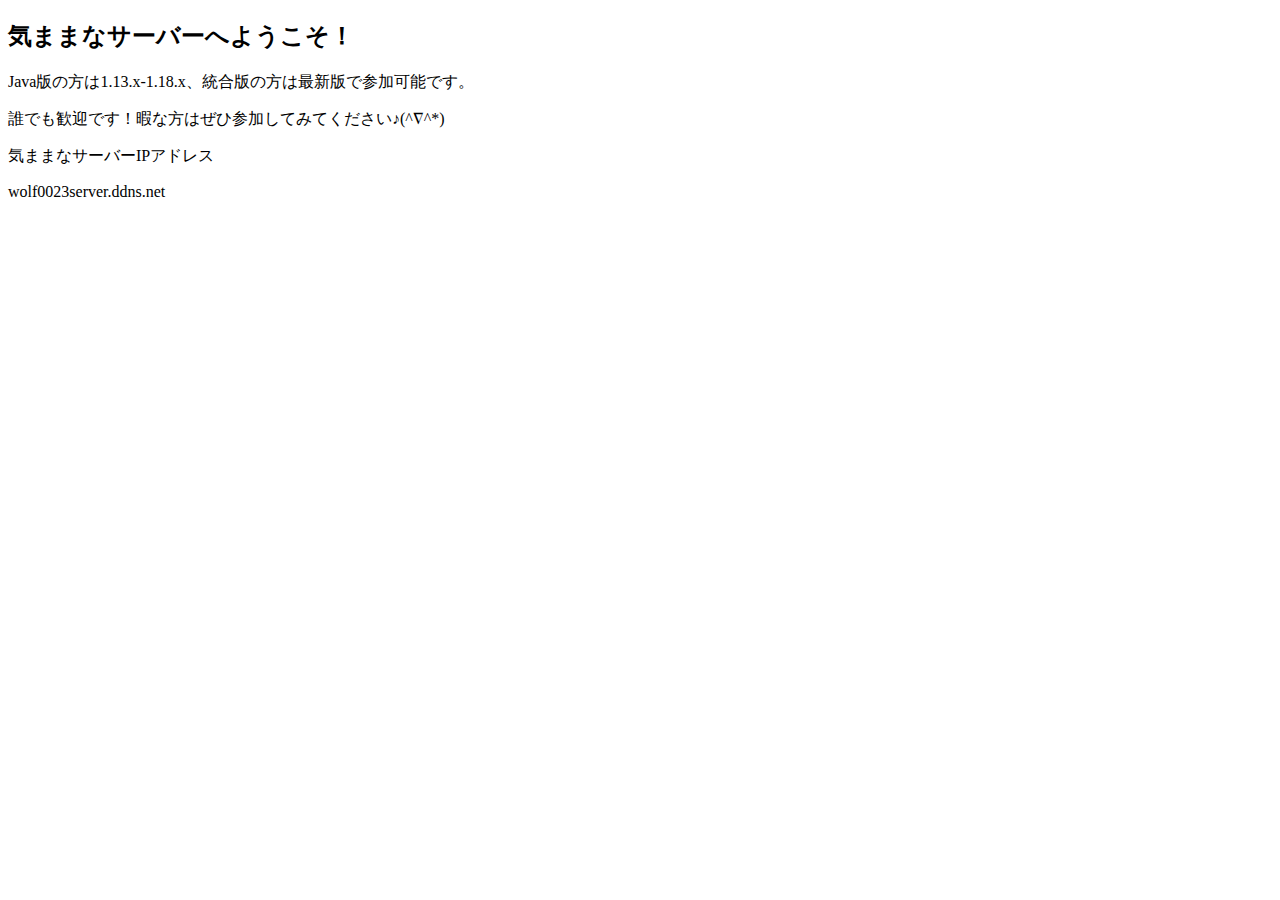
==== index.html @ 9ec586a9 "Update file paths and references in HTML files" ====
<!DOCTYPE html>
<html lang="ja">

<head>
    <meta charset="UTF-8">
    <link rel="stylesheet" href="/wolf0023server/style.css">
    <link rel="icon" href="/wolf0023server/images/logo.png">
    <title>wolf0023server | 気ままなサーバー</title>
    <meta name="description" content="気ままに運営をしていくマインクラフト鯖「気ままなサーバー」です。Java版なら1.21.x Bedrock版なら最新バージョンで遊ぶことができます！誰でも歓迎です！暇な方はぜひ参加してみてください♪(^∇^*)">
    <script src="/wolf0023server/script.js"></script>
    <!-- Google Fonts -->
    <link rel="preconnect" href="https://fonts.googleapis.com">
    <link rel="preconnect" href="https://fonts.gstatic.com" crossorigin>
    <link href="https://fonts.googleapis.com/css2?family=Zen+Kaku+Gothic+Antique:wght@300;400;500;700;900&display=swap" rel="stylesheet">
</head>

<body>
    <div id="header"></div>
    <main>
        <h2>気ままなサーバーへようこそ！</h2>
        <p>Java版の方は1.13.x-1.18.x、統合版の方は最新版で参加可能です。</p>
        <p class="aquamarine">誰でも歓迎です！暇な方はぜひ参加してみてください♪(^∇^*)</p>
        <p>気ままなサーバーIPアドレス</p>
        <p>wolf0023server.ddns.net</p>
    </main>
    <div id="footer"></div>
</body>

</html>
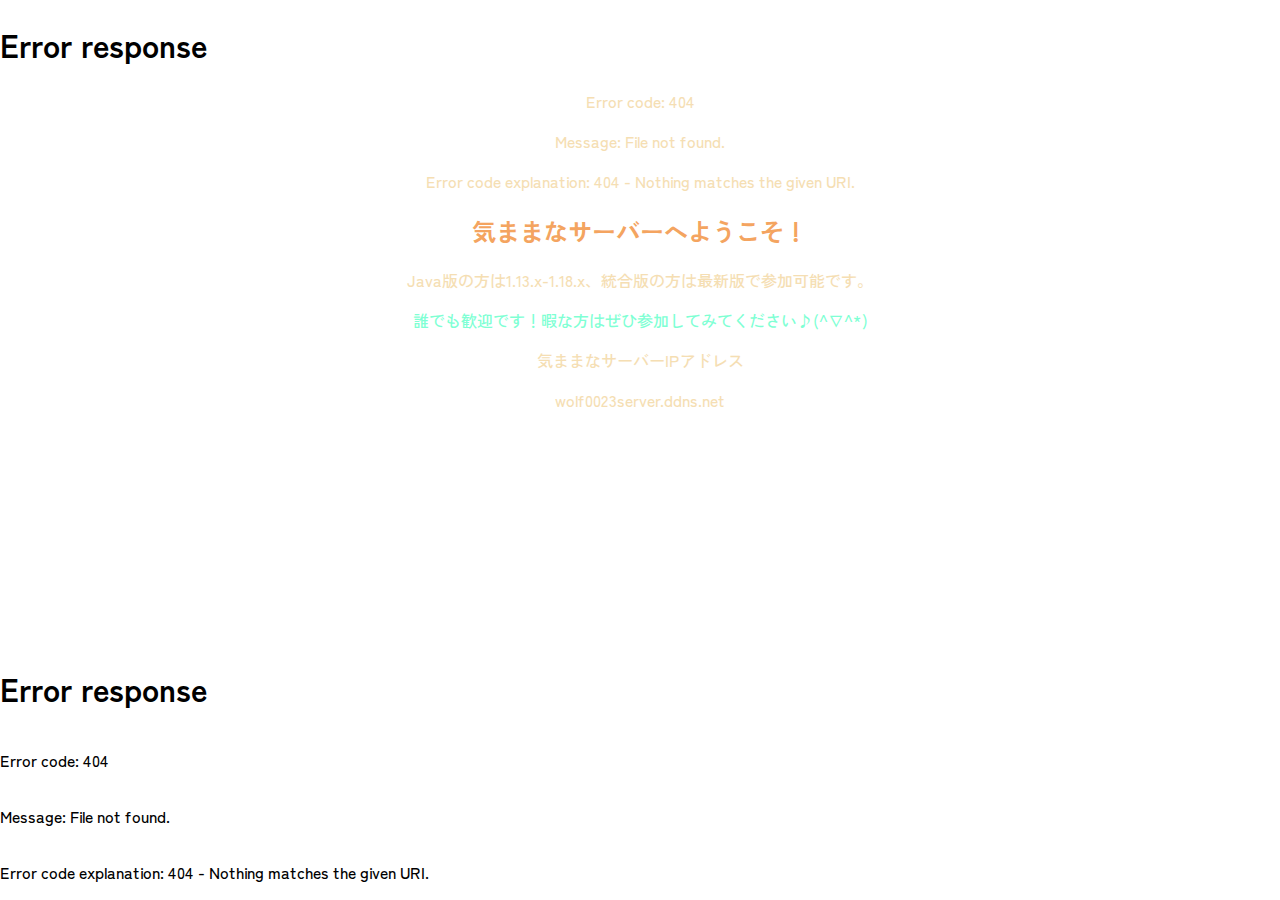
==== commit 91af1f08: "Update file paths and references in HTML and script.js" ====
--- a/index.html
+++ b/index.html
@@ -3,11 +3,11 @@
 
 <head>
     <meta charset="UTF-8">
-    <link rel="stylesheet" href="/wolf0023server/style.css">
-    <link rel="icon" href="/wolf0023server/images/logo.png">
+    <link rel="stylesheet" href="style.css">
+    <link rel="icon" href="images/logo.png">
     <title>wolf0023server | 気ままなサーバー</title>
     <meta name="description" content="気ままに運営をしていくマインクラフト鯖「気ままなサーバー」です。Java版なら1.21.x Bedrock版なら最新バージョンで遊ぶことができます！誰でも歓迎です！暇な方はぜひ参加してみてください♪(^∇^*)">
-    <script src="/wolf0023server/script.js"></script>
+    <script src="script.js"></script>
     <!-- Google Fonts -->
     <link rel="preconnect" href="https://fonts.googleapis.com">
     <link rel="preconnect" href="https://fonts.gstatic.com" crossorigin>
--- a/style.css
+++ b/style.css
@@ -0,0 +1,146 @@
+@charset "utf-8";
+
+/* 全体のスタイル */
+html, body {
+    height: 100%;
+    margin: 0;
+    display: flex;
+    flex-direction: column;
+    font-family: "Zen Kaku Gothic Antique", sans-serif;
+    font-weight: 500;
+    font-style: normal;
+}
+
+/* header のスタイル */
+header {
+    display: flex;
+    justify-content: space-between;
+    /* github pagesのため、/wolf0023server/images/~ を追加 */
+    background-image: url("/wolf0023server/images/header.png");
+    background-size: cover;
+    background-position: center;
+    padding-top: 50px;
+    padding-bottom: 40px;
+    min-height: 200px;
+}
+.header-title {
+    display: block;
+    margin-left: 10%;
+}
+.header-title img {
+    width: 64px;
+    height: 64px;
+}
+.header-title h1 {
+    width: 500px;
+    margin-top: 10px;
+    margin-left: 60px;
+    color: gold;
+}
+.header-play {
+    display: block;
+    text-align: center;
+    margin-right: 15%;
+    margin-top: 2%;
+}
+.header-play button {
+    color: orange;
+    border: orange 4px solid;
+    background-color: rgba(255, 165, 0, 0.2);
+    width: 140px;
+    height: 140px;
+    font-size: 200%;
+    border-radius: 50%;
+    cursor: pointer;
+}
+.header-play button:hover {
+    background-color: rgba(255, 165, 0, 0.5);
+}
+.header-play p {
+    color:lightsalmon;
+    font-weight: bold;
+    line-height: 1.0;
+    font-size: 60%;
+    width: 300px;
+}
+
+
+/* footer のスタイル */
+footer{
+    background-color: whitesmoke;
+    padding-top: 60px;
+    padding-bottom: 2px;
+}
+footer p {
+    color: dimgrey;
+    text-align: right;
+    font-size: 80%;
+    margin-right: 10px;
+}
+
+
+/* main のスタイル */
+main {
+    flex: 1;
+}
+main h2 {
+    color:sandybrown;
+    text-align: center;
+}
+main p {
+    color: wheat;
+    text-align: center;
+}
+.aquamarine { color: aquamarine; }
+.page-title{
+    border: khaki solid 3px;
+    background-color: rgba(128, 128, 128, 0.1);
+    width: 400px;
+    border-radius: 20px;
+    padding: 10px;
+    margin: 20px auto;
+}
+.error-404 {
+    margin: 30px;
+}
+.error-404 h2 {
+    color: tomato;
+    text-align: center;
+    font-weight: bold;
+}
+.rules {
+    margin: 40px 20px;
+}
+.rules p {
+    margin: 0;
+    color: black;
+    text-align: left;
+}
+
+
+/* nav のスタイル */
+nav {
+    background-color: whitesmoke;
+    text-align: center;
+}
+nav ul {
+    list-style: none;
+    padding: 0;
+    margin: 0;
+    width: 100%;
+}
+nav li {
+    display: inline-block;
+    margin: 6px 30px;
+}
+nav a {
+    color: darkturquoise;
+    text-decoration: none;
+    font-weight: bold;
+}
+nav a:focus {
+    outline: none;
+}
+nav a:hover {
+    color: gold;
+}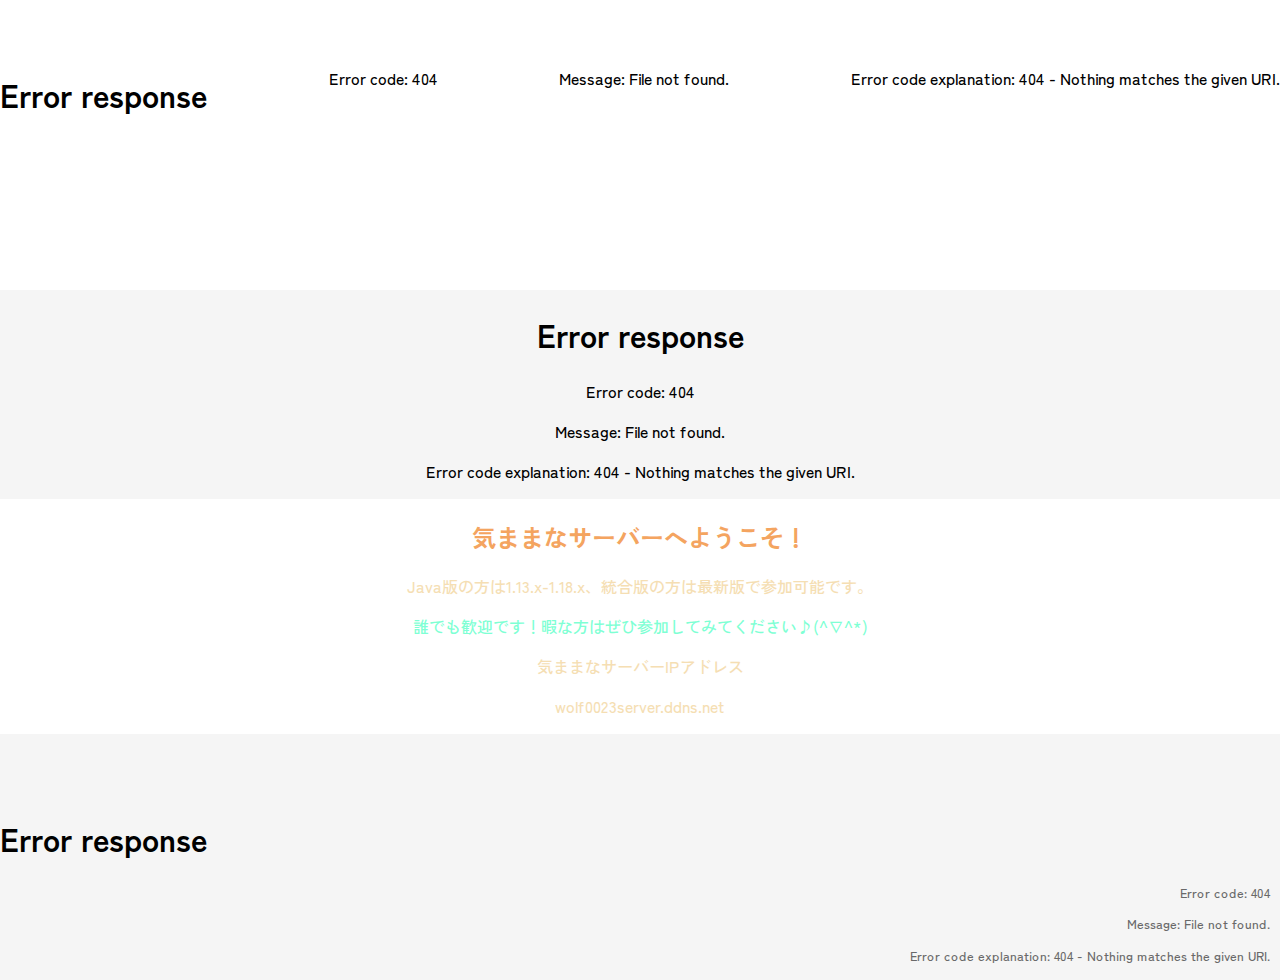
==== commit 69bd0972: "Update file paths and references in HTML, CSS, and JavaScript files" ====
--- a/index.html
+++ b/index.html
@@ -3,11 +3,12 @@
 
 <head>
     <meta charset="UTF-8">
-    <link rel="stylesheet" href="style.css">
+    <link rel="stylesheet" href="css/style.css">
+    <link rel="stylesheet" href="css/header-footer.css">
+    <link rel="stylesheet" href="css/nav.css">
     <link rel="icon" href="images/logo.png">
     <title>wolf0023server | 気ままなサーバー</title>
     <meta name="description" content="気ままに運営をしていくマインクラフト鯖「気ままなサーバー」です。Java版なら1.21.x Bedrock版なら最新バージョンで遊ぶことができます！誰でも歓迎です！暇な方はぜひ参加してみてください♪(^∇^*)">
-    <script src="script.js"></script>
     <!-- Google Fonts -->
     <link rel="preconnect" href="https://fonts.googleapis.com">
     <link rel="preconnect" href="https://fonts.gstatic.com" crossorigin>
@@ -15,7 +16,8 @@
 </head>
 
 <body>
-    <div id="header"></div>
+    <header id="header"></header>
+    <nav id="nav"></nav>
     <main>
         <h2>気ままなサーバーへようこそ！</h2>
         <p>Java版の方は1.13.x-1.18.x、統合版の方は最新版で参加可能です。</p>
@@ -23,7 +25,8 @@
         <p>気ままなサーバーIPアドレス</p>
         <p>wolf0023server.ddns.net</p>
     </main>
-    <div id="footer"></div>
+    <footer id="footer"></footer>
+    <script src="script.js"></script>
 </body>
 
 </html>--- a/css/style.css
+++ b/css/style.css
@@ -0,0 +1,51 @@
+@charset "utf-8";
+
+/* 全体のスタイル */
+html, body {
+    height: 100%;
+    margin: 0;
+    display: flex;
+    flex-direction: column;
+    font-family: "Zen Kaku Gothic Antique", sans-serif;
+    font-weight: 500;
+    font-style: normal;
+}
+
+
+/* main のスタイル */
+main {
+    flex: 1;
+}
+main h2 {
+    color:sandybrown;
+    text-align: center;
+}
+main p {
+    color: wheat;
+    text-align: center;
+}
+.aquamarine { color: aquamarine; }
+.page-title{
+    border: khaki solid 3px;
+    background-color: rgba(128, 128, 128, 0.1);
+    width: 400px;
+    border-radius: 20px;
+    padding: 10px;
+    margin: 20px auto;
+}
+.error-404 {
+    margin: 30px;
+}
+.error-404 h2 {
+    color: tomato;
+    text-align: center;
+    font-weight: bold;
+}
+.rules {
+    margin: 40px 20px;
+}
+.rules p {
+    margin: 0;
+    color: black;
+    text-align: left;
+}--- a/css/header-footer.css
+++ b/css/header-footer.css
@@ -0,0 +1,66 @@
+/* header のスタイル */
+header {
+    display: flex;
+    justify-content: space-between;
+    /* github pagesのため、/wolf0023server/images/~ を追加 */
+    background-image: url("/wolf0023server/images/header.png");
+    background-size: cover;
+    background-position: center;
+    padding-top: 50px;
+    padding-bottom: 40px;
+    min-height: 200px;
+}
+.header-title {
+    display: block;
+    margin-left: 10%;
+}
+.header-title img {
+    width: 64px;
+    height: 64px;
+}
+.header-title h1 {
+    width: 500px;
+    margin-top: 10px;
+    margin-left: 60px;
+    color: gold;
+}
+.header-play {
+    display: block;
+    text-align: center;
+    margin-right: 15%;
+    margin-top: 2%;
+}
+.header-play button {
+    color: orange;
+    border: orange 4px solid;
+    background-color: rgba(255, 165, 0, 0.2);
+    width: 140px;
+    height: 140px;
+    font-size: 200%;
+    border-radius: 50%;
+    cursor: pointer;
+}
+.header-play button:hover {
+    background-color: rgba(255, 165, 0, 0.5);
+}
+.header-play p {
+    color:lightsalmon;
+    font-weight: bold;
+    line-height: 1.0;
+    font-size: 60%;
+    width: 300px;
+}
+
+
+/* footer のスタイル */
+footer{
+    background-color: whitesmoke;
+    padding-top: 60px;
+    padding-bottom: 2px;
+}
+footer p {
+    color: dimgrey;
+    text-align: right;
+    font-size: 80%;
+    margin-right: 10px;
+}--- a/css/nav.css
+++ b/css/nav.css
@@ -0,0 +1,26 @@
+/* nav のスタイル */
+nav {
+    background-color: whitesmoke;
+    text-align: center;
+}
+nav ul {
+    list-style: none;
+    padding: 0;
+    margin: 0;
+    width: 100%;
+}
+nav li {
+    display: inline-block;
+    margin: 6px 30px;
+}
+nav a {
+    color: darkturquoise;
+    text-decoration: none;
+    font-weight: bold;
+}
+nav a:focus {
+    outline: none;
+}
+nav a:hover {
+    color: gold;
+}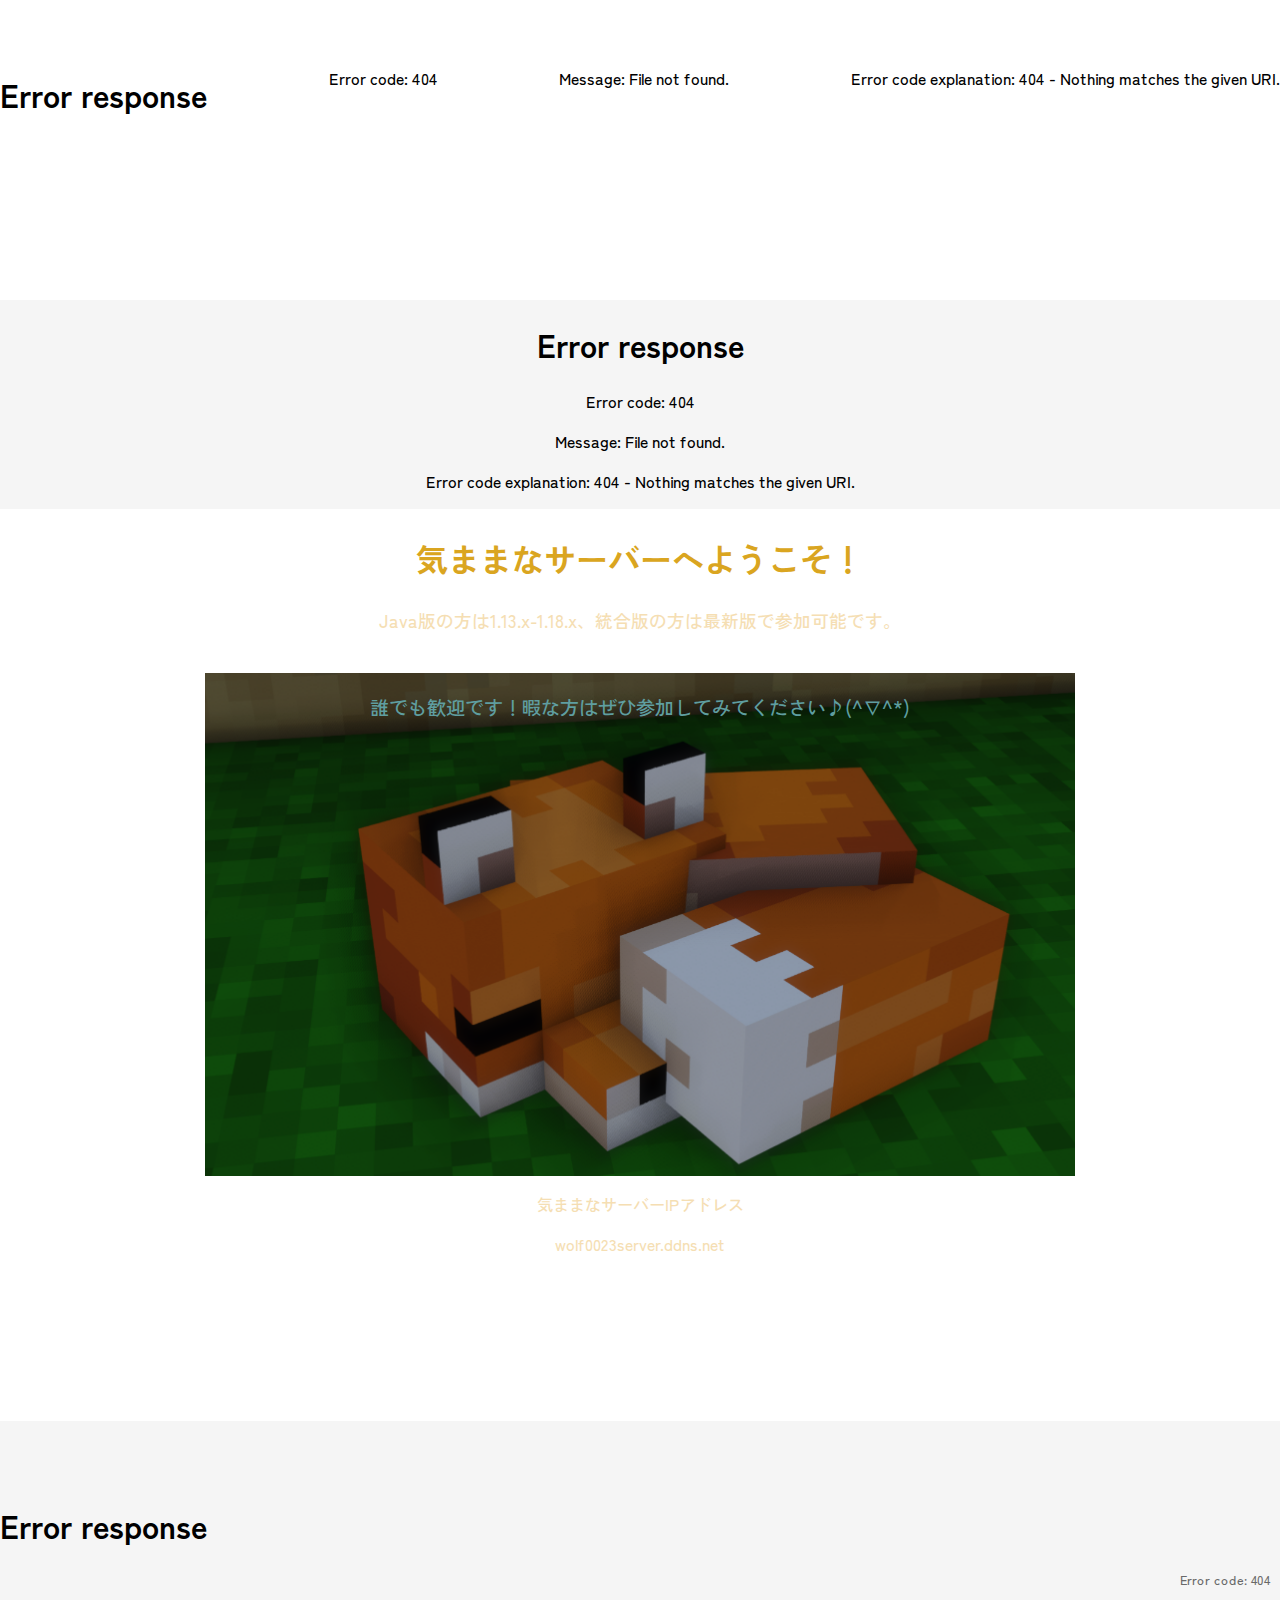
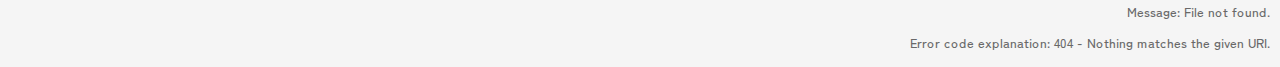
==== commit a16ab6dc: "Update 404 page to include image path for GitHub Pages" ====
--- a/index.html
+++ b/index.html
@@ -19,9 +19,11 @@
     <header id="header"></header>
     <nav id="nav"></nav>
     <main>
-        <h2>気ままなサーバーへようこそ！</h2>
-        <p>Java版の方は1.13.x-1.18.x、統合版の方は最新版で参加可能です。</p>
-        <p class="aquamarine">誰でも歓迎です！暇な方はぜひ参加してみてください♪(^∇^*)</p>
+        <h2 class="home-title">気ままなサーバーへようこそ！</h2>
+        <p class="page-subtitle">Java版の方は1.13.x-1.18.x、統合版の方は最新版で参加可能です。</p>
+        <div class="home-image">
+            <p>誰でも歓迎です！暇な方はぜひ参加してみてください♪(^∇^*)</p>
+        </div>
         <p>気ままなサーバーIPアドレス</p>
         <p>wolf0023server.ddns.net</p>
     </main>
--- a/css/style.css
+++ b/css/style.css
@@ -1,8 +1,8 @@
 @charset "utf-8";
 
-/* 全体のスタイル */
+/* 全体*/
 html, body {
-    height: 100%;
+    min-width: 960px;
     margin: 0;
     display: flex;
     flex-direction: column;
@@ -12,27 +12,54 @@
 }
 
 
-/* main のスタイル */
+/* main要素*/
 main {
     flex: 1;
-}
-main h2 {
-    color:sandybrown;
-    text-align: center;
+    min-height: 100vh;
 }
 main p {
     color: wheat;
     text-align: center;
 }
-.aquamarine { color: aquamarine; }
+main h2 {
+    text-align: center;
+}
 .page-title{
+    color:sandybrown;
     border: khaki solid 3px;
     background-color: rgba(128, 128, 128, 0.1);
+    padding: 5px 0;
+    border-radius: 20px;
     width: 400px;
-    border-radius: 20px;
-    padding: 10px;
     margin: 20px auto;
 }
+.page-subtitle{
+    color: wheat;
+    margin-bottom: 40px;
+    font-size: 110%;
+}
+
+/* ホームページのスタイル */
+.home-title{
+    color: goldenrod;
+    font-size: 200%;
+}
+.home-image{
+    display: block;
+    background-image: url("/images/home.png");
+    background-color: snow;
+    background-position: center;
+    background-size: cover;
+    padding-top: 1px;
+    padding-bottom: 34%;
+    margin: 0 16%;
+}
+.home-image p{
+    color: cadetblue;
+    font-size: 120%;
+}
+
+/* 404ページのスタイル */
 .error-404 {
     margin: 30px;
 }
@@ -41,8 +68,10 @@
     text-align: center;
     font-weight: bold;
 }
+
+/* ルールページのスタイル */
 .rules {
-    margin: 40px 20px;
+    margin: auto 40px;
 }
 .rules p {
     margin: 0;
--- a/css/header-footer.css
+++ b/css/header-footer.css
@@ -2,17 +2,19 @@
 header {
     display: flex;
     justify-content: space-between;
-    /* github pagesのため、/wolf0023server/images/~ を追加 */
+    /* github pagesの404 pageのため、/wolf0023server/images/~ を追加 */
     background-image: url("/wolf0023server/images/header.png");
     background-size: cover;
     background-position: center;
     padding-top: 50px;
-    padding-bottom: 40px;
-    min-height: 200px;
+    padding-bottom: 20px;
+    min-height: 230px;
 }
 .header-title {
     display: block;
     margin-left: 10%;
+    animation-name: fade-in;
+    animation-duration: 3s;
 }
 .header-title img {
     width: 64px;
@@ -29,6 +31,8 @@
     text-align: center;
     margin-right: 15%;
     margin-top: 2%;
+    animation-name: fade-in;
+    animation-duration: 3s;
 }
 .header-play button {
     color: orange;
@@ -57,10 +61,16 @@
     background-color: whitesmoke;
     padding-top: 60px;
     padding-bottom: 2px;
+    margin-top: 12px;
 }
 footer p {
     color: dimgrey;
     text-align: right;
     font-size: 80%;
     margin-right: 10px;
+}
+
+@keyframes fade-in {
+    from {opacity: 0;}
+    to {opacity: 1;}
 }--- a/css/nav.css
+++ b/css/nav.css
@@ -2,25 +2,30 @@
 nav {
     background-color: whitesmoke;
     text-align: center;
+    min-height: 32px;
 }
 nav ul {
-    list-style: none;
+    margin: 0;
     padding: 0;
-    margin: 0;
-    width: 100%;
 }
-nav li {
+nav ul li {
     display: inline-block;
-    margin: 6px 30px;
+    padding: 0 3%;
+    margin: 3px 0;
+    
 }
-nav a {
+nav ul li:not(:last-child) {
+    border-right: 2px solid lightgray;
+}
+nav ul li a {
     color: darkturquoise;
     text-decoration: none;
     font-weight: bold;
+    font-size: 90%;
 }
-nav a:focus {
+nav ul li a:focus {
     outline: none;
 }
-nav a:hover {
+nav ul li a:hover {
     color: gold;
 }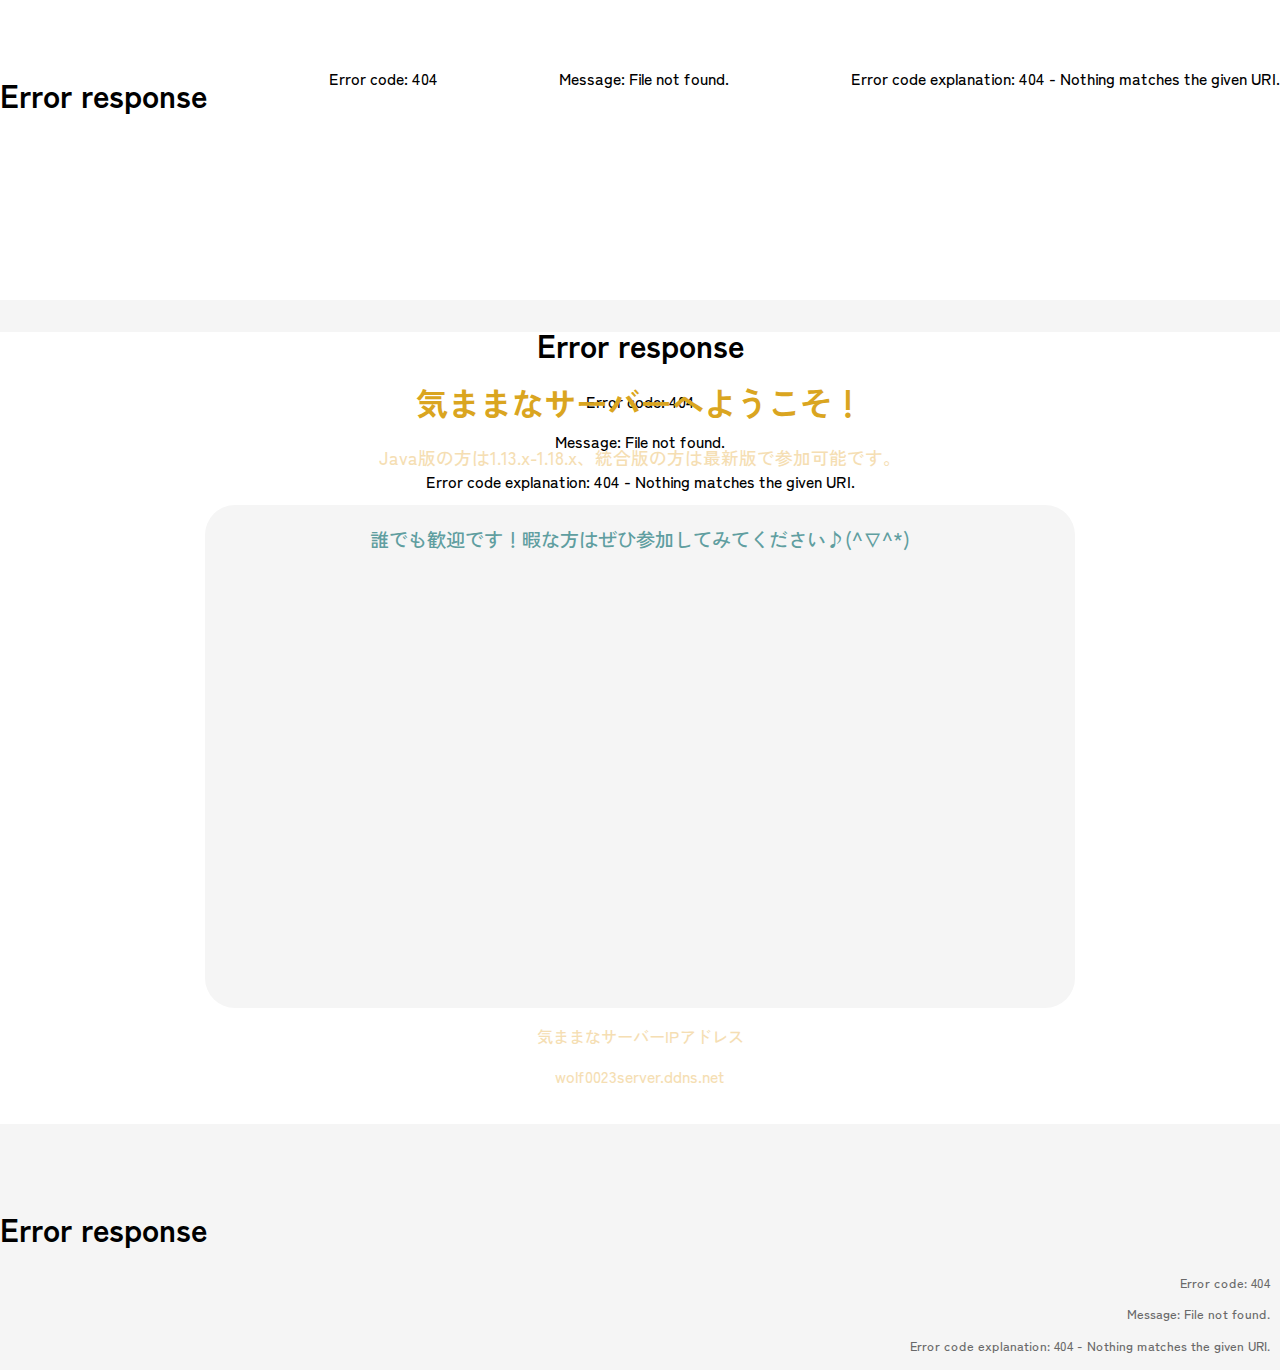
==== commit 0cf74f57: "Update script.js to use include.js for header, footer, and nav inclusion Add rule.js to load the rul" ====
--- a/index.html
+++ b/index.html
@@ -28,7 +28,7 @@
         <p>wolf0023server.ddns.net</p>
     </main>
     <footer id="footer"></footer>
-    <script src="script.js"></script>
+    <script src="js/include.js"></script>
 </body>
 
 </html>--- a/css/style.css
+++ b/css/style.css
@@ -1,8 +1,9 @@
 @charset "utf-8";
 
 /* 全体*/
-html, body {
+html, body {    
     min-width: 960px;
+    height: auto;
     margin: 0;
     display: flex;
     flex-direction: column;
@@ -14,8 +15,9 @@
 
 /* main要素*/
 main {
-    flex: 1;
-    min-height: 100vh;
+    margin-top: 20px;
+    margin-bottom: 20px;
+    min-height: 60vh;
 }
 main p {
     color: wheat;
@@ -30,13 +32,14 @@
     background-color: rgba(128, 128, 128, 0.1);
     padding: 5px 0;
     border-radius: 20px;
-    width: 400px;
-    margin: 20px auto;
+    width: 430px;
+    margin: auto auto;
 }
 .page-subtitle{
     color: wheat;
     margin-bottom: 40px;
     font-size: 110%;
+    line-height: 0.8;
 }
 
 /* ホームページのスタイル */
@@ -46,10 +49,12 @@
 }
 .home-image{
     display: block;
-    background-image: url("/images/home.png");
-    background-color: snow;
+    /* github pagesのため、フルパスで指定 */
+    background-image: url("/wolf0023server/images/home.png");
+    background-color: whitesmoke;
     background-position: center;
     background-size: cover;
+    border-radius: 30px;
     padding-top: 1px;
     padding-bottom: 34%;
     margin: 0 16%;
@@ -70,11 +75,27 @@
 }
 
 /* ルールページのスタイル */
-.rules {
+#rules {
     margin: auto 40px;
 }
-.rules p {
+#rules p {
     margin: 0;
     color: black;
     text-align: left;
+}
+#rules p.top {
+    font-size: 120%;
+    padding-bottom: 10px;
+}
+#rules p.rule-section {
+    color:coral;
+    padding: 10px 0;
+}
+#rules p.rule-title {
+    padding-left: 20px;
+    padding-bottom: 5px;
+}
+#rules p.rule-description {
+    padding-left: 40px;
+    padding-bottom: 5px;
 }--- a/css/header-footer.css
+++ b/css/header-footer.css
@@ -2,7 +2,7 @@
 header {
     display: flex;
     justify-content: space-between;
-    /* github pagesの404 pageのため、/wolf0023server/images/~ を追加 */
+    /* github pagesのため、フルパスで指定 */
     background-image: url("/wolf0023server/images/header.png");
     background-size: cover;
     background-position: center;
@@ -61,7 +61,6 @@
     background-color: whitesmoke;
     padding-top: 60px;
     padding-bottom: 2px;
-    margin-top: 12px;
 }
 footer p {
     color: dimgrey;
--- a/css/nav.css
+++ b/css/nav.css
@@ -2,7 +2,7 @@
 nav {
     background-color: whitesmoke;
     text-align: center;
-    min-height: 32px;
+    height: 32px;
 }
 nav ul {
     margin: 0;
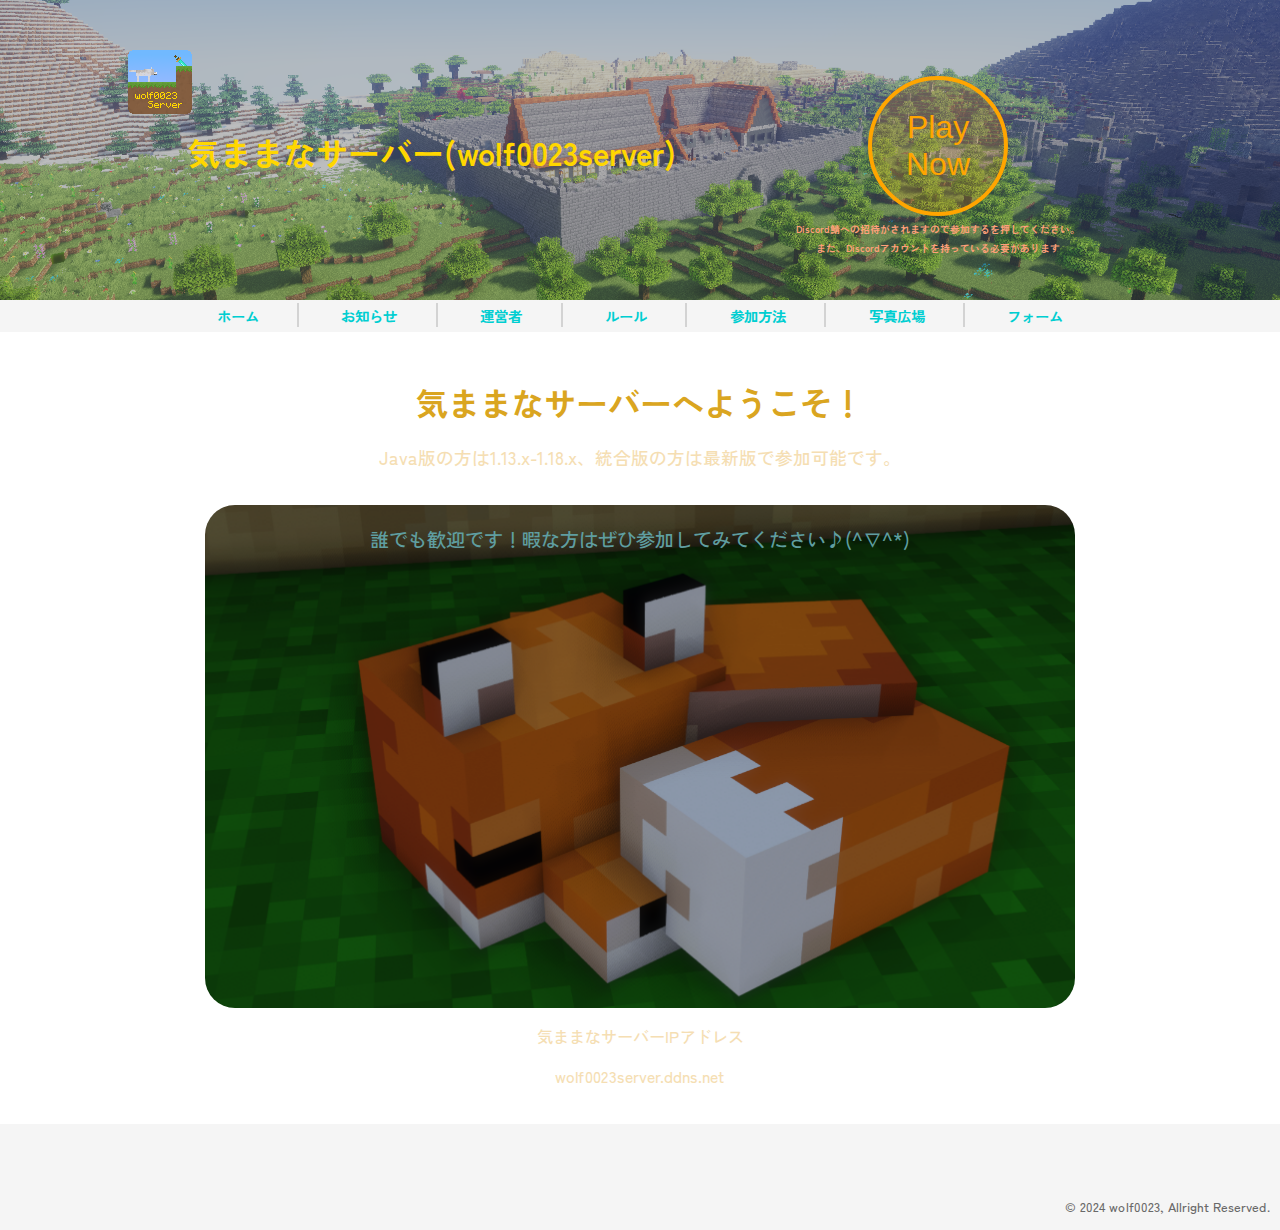
==== commit ac9554f1: "Update file paths for CSS, images, and JavaScript includes" ====
--- a/index.html
+++ b/index.html
@@ -3,10 +3,10 @@
 
 <head>
     <meta charset="UTF-8">
-    <link rel="stylesheet" href="css/style.css">
-    <link rel="stylesheet" href="css/header-footer.css">
-    <link rel="stylesheet" href="css/nav.css">
-    <link rel="icon" href="images/logo.png">
+    <link rel="stylesheet" href="/css/style.css">
+    <link rel="stylesheet" href="/css/header-footer.css">
+    <link rel="stylesheet" href="/css/nav.css">
+    <link rel="icon" href="/images/logo.png">
     <title>wolf0023server | 気ままなサーバー</title>
     <meta name="description" content="気ままに運営をしていくマインクラフト鯖「気ままなサーバー」です。Java版なら1.21.x Bedrock版なら最新バージョンで遊ぶことができます！誰でも歓迎です！暇な方はぜひ参加してみてください♪(^∇^*)">
     <!-- Google Fonts -->
@@ -28,7 +28,7 @@
         <p>wolf0023server.ddns.net</p>
     </main>
     <footer id="footer"></footer>
-    <script src="js/include.js"></script>
+    <script src="/js/include.js"></script>
 </body>
 
 </html>--- a/css/style.css
+++ b/css/style.css
@@ -49,8 +49,7 @@
 }
 .home-image{
     display: block;
-    /* github pagesのため、フルパスで指定 */
-    background-image: url("/wolf0023server/images/home.png");
+    background-image: url("/images/home.png");
     background-color: whitesmoke;
     background-position: center;
     background-size: cover;
@@ -76,7 +75,7 @@
 
 /* ルールページのスタイル */
 #rules {
-    margin: auto 40px;
+    margin: auto 180px;
 }
 #rules p {
     margin: 0;
@@ -89,13 +88,14 @@
 }
 #rules p.rule-section {
     color:coral;
-    padding: 10px 0;
+    padding-top: 20px;
+    padding-bottom: 10px;
 }
 #rules p.rule-title {
-    padding-left: 20px;
+    padding-left: 30px;
     padding-bottom: 5px;
 }
 #rules p.rule-description {
-    padding-left: 40px;
+    padding-left: 60px;
     padding-bottom: 5px;
 }--- a/css/header-footer.css
+++ b/css/header-footer.css
@@ -3,7 +3,7 @@
     display: flex;
     justify-content: space-between;
     /* github pagesのため、フルパスで指定 */
-    background-image: url("/wolf0023server/images/header.png");
+    background-image: url("/images/header.png");
     background-size: cover;
     background-position: center;
     padding-top: 50px;
